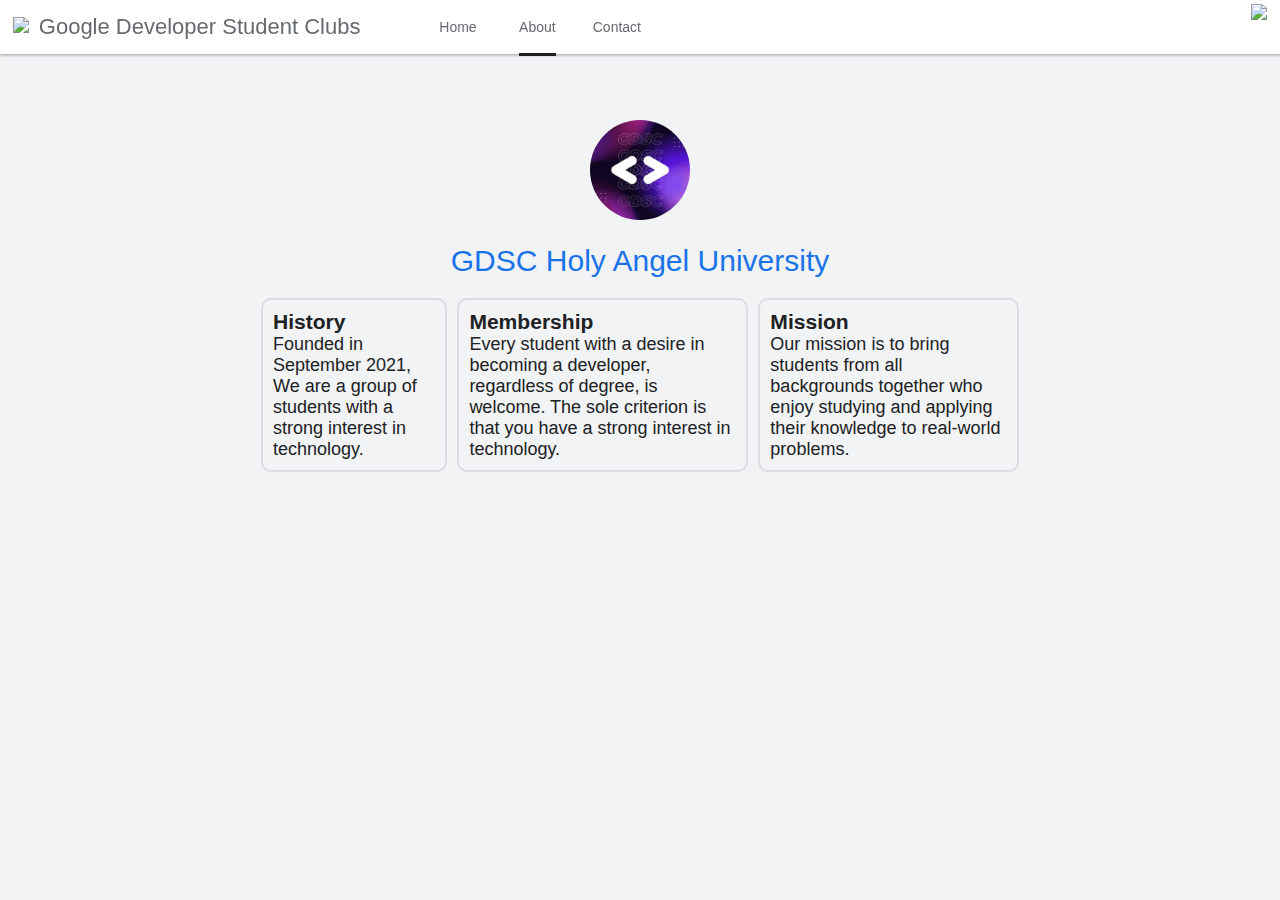
==== about.html @ f7ef7efb "Add files via upload" ====
<!DOCTYPE html>
<html lang="en">
    <head>
        <meta charset="UTF-8">
        <meta http-equiv="X-UA-Compatible" content="IE=edge">
        <meta name="viewport" content="width=device-width, initial-scale=1.0">
        <link rel="stylesheet" href="about.css">
        <link rel="icon" type="image/png" href="images/logo.png"/>
        <title>GDSC Holy Angel University</title>
    </head>
    <body>


        <div id="header">
            <div class="container">
                <div class="nav-right">
                    <a href="https://www.hau.edu.ph/"><img src="images/logo.png" class="logo2"></a>
                </div>
                <nav>
                    <nav role="logo">
                        <a href="https://developers.google.com/community/gdsc"><img src="images/gdsc.png" class="logo"></a>
                        <p id="page"><a href="https://developers.google.com/community/gdsc">Google Developer Student Clubs</a></p>
                    </nav>
                    <nav role="nav">
                        <ul>
                            <li><a href="./index.html" class="home">Home</a></li>
                            <li><a href="#" class="about">About</a></li>
                            <li><a href="#" class="connect">Contact</a></li>
                        </ul>
                    </nav>
                </nav>
            </div>
        </div>
        <div id="body">
            <div class="gdsc-hau">
                <img src="images/gdsc-hau.png" class="logo3">
            </div>
            <div class="title">
                <a href="https://gdsc.advocu.com/">GDSC Holy Angel University</a>
            </div>
            <div class="section1">
                <div class="content">
                    <h3>History</h3>
                    <p> 
                        Founded in September 2021, We are a group of students with a strong interest in technology.                    
                    </p>
                </div>
                <div class="content">
                    <h3>Membership</h3>
                    <p> 
                        Every student with a desire in becoming a developer, regardless of degree, is welcome. The sole criterion is that you have a strong interest in technology.
                    </p>
                </div>
                <div class="content">
                    <h3>Mission</h3>
                    <p> 
                        Our mission is to bring students from all backgrounds together who enjoy studying and applying their knowledge to real-world problems.
                    </p>
                </div>
            </div>
            
        </div>
        

    </body>
</html>
---- about.css ----
*{
    margin: 0;
    padding: 0;
    font-family: 'Product Sans', sans-serif;
    box-sizing: border-box;
}
body{
    background: #f1f3f4;
    color: #fff;
}


/*Navigation Bar*/
#header{
    position: fixed;
    top: 0;
    background: #fff;
    width: 100%;
}
.container{
    padding: 0px 1%;
    border-bottom: 1px solid #bdc1c6;
    box-shadow: 1px 1px 2px #bdc1c6;
}
.logo{
    margin: 10px 0px;
    width: 60px;
    height: auto;
    padding-right: 10px;
}
.logo2{
    width: 50px;
    padding-top: 4px;
}
#page a{
    padding-right: 60px;
    text-decoration: none;
    color: #666a6f;
    font-size: 22px;
    margin-bottom: 3px;
}
nav{
    display: flex;
    align-items: center;
    flex-wrap: wrap;
}
nav[role="logo"] #page{
    color: #666a6f;
}
nav[role="nav"] ul li{
    display: inline-block;
    width: 75px;
    text-align: center;
    list-style: none;
    margin: 18px 0px;
}
nav[role="nav"] ul li a{
    color: #666a6f;
    text-decoration: none;
    font-size: 14px;
}
.nav-right {
    float: right;
}
.nav-right:hover {
    background-color: #e8f0fe;
    color: #e8f0fe;
    border-radius: 10px;
    border-color: #fff;
}
.home:hover{
    color: #5f6368;
    padding-bottom: 18px;
    border-bottom: 3px solid #5f6368;   
}
.about{
    color: #202124;
    padding-bottom: 18px;
    border-bottom: 3px solid #202124;   
}
.contact:hover{
    color: #5f6368;
    padding-bottom: 18px;
    border-bottom: 3px solid #5f6368;   
}

/*Body*/
#body{
    margin-top:100px;    
    align-content: center;
    text-align: center;
}
.gdsc-hau{
    padding:20px;
}
.logo3{
    clip-path: circle(50px at center);
    height: 100px;
}
.title a{
    padding-top:20px;  
    text-decoration: none;
    color: #1a73e8;
    font-size: 30px;
}
.content{
    color: #202124;
    font-size: 18px;
    border: 2px solid #dadce0;
    border-radius: 10px;
    padding: 10px;
    margin-left: 5px;
    margin-right: 5px;
    margin-bottom: 20px;
    text-align: left;   
}

/*#page a sizing*/
@media all and (min-width: 50px)   {  #page a  { font-size:16px;  }.section1{display: inline; margin:20px 1%;}}
@media all and (min-width: 100px)  {  #page a  { font-size:16px;  }.section1{display: inline; margin:20px 1%;}}
@media all and (min-width: 200px)  {  #page a  { font-size:16px;  }.section1{display: inline; margin:20px 1%;}}
@media all and (min-width: 300px)  {  #page a  { font-size:18px;  }.section1{display: inline; margin:20px 1%;}}
@media all and (min-width: 400px)  {  #page a  { font-size:18px;  }.section1{display: inline; margin:20px 1%;}}
@media all and (min-width: 500px)  {  #page a  { font-size:20px;  }.section1{display: flex; margin:20px 5%;}}
@media all and (min-width: 600px)  {  #page a  { font-size:22px;  }.section1{display: flex; margin:20px 10%;}}
@media all and (min-width: 700px)  {  #page a  { font-size:22px;  }.section1{display: flex; margin:20px 10%;}}
@media all and (min-width: 800px)  {  #page a  { font-size:22px;  }.section1{display: flex; margin:20px 10%;}}
@media all and (min-width: 900px)  {  #page a  { font-size:22px;  }.section1{display: flex; margin:20px 10%;}}
@media all and (min-width: 1000px) {  #page a  { font-size:22px;  }.section1{display: flex; margin:20px 20%;}}
@media all and (min-width: 1100px) {  #page a  { font-size:22px;  }.section1{display: flex; margin:20px 20%;}}
@media all and (min-width: 1200px) {  #page a  { font-size:22px;  }.section1{display: flex; margin:20px 20%;}}
@media all and (min-width: 1300px) {  #page a  { font-size:22px;  }.section1{display: flex; margin:20px 30%;}}
@media all and (min-width: 1400px) {  #page a  { font-size:22px;  }.section1{display: flex; margin:20px 30%;}}
@media all and (min-width: 1500px) {  #page a  { font-size:22px;  }.section1{display: flex; margin:20px 30%;}}
@media all and (min-width: 1500px) {  #page a  { font-size:22px;  }.section1{display: flex; margin:20px 30%;}}
@media all and (min-width: 1600px) {  #page a  { font-size:22px;  }.section1{display: flex; margin:20px 30%;}}
@media all and (min-width: 1700px) {  #page a  { font-size:22px;  }.section1{display: flex; margin:20px 30%;}}
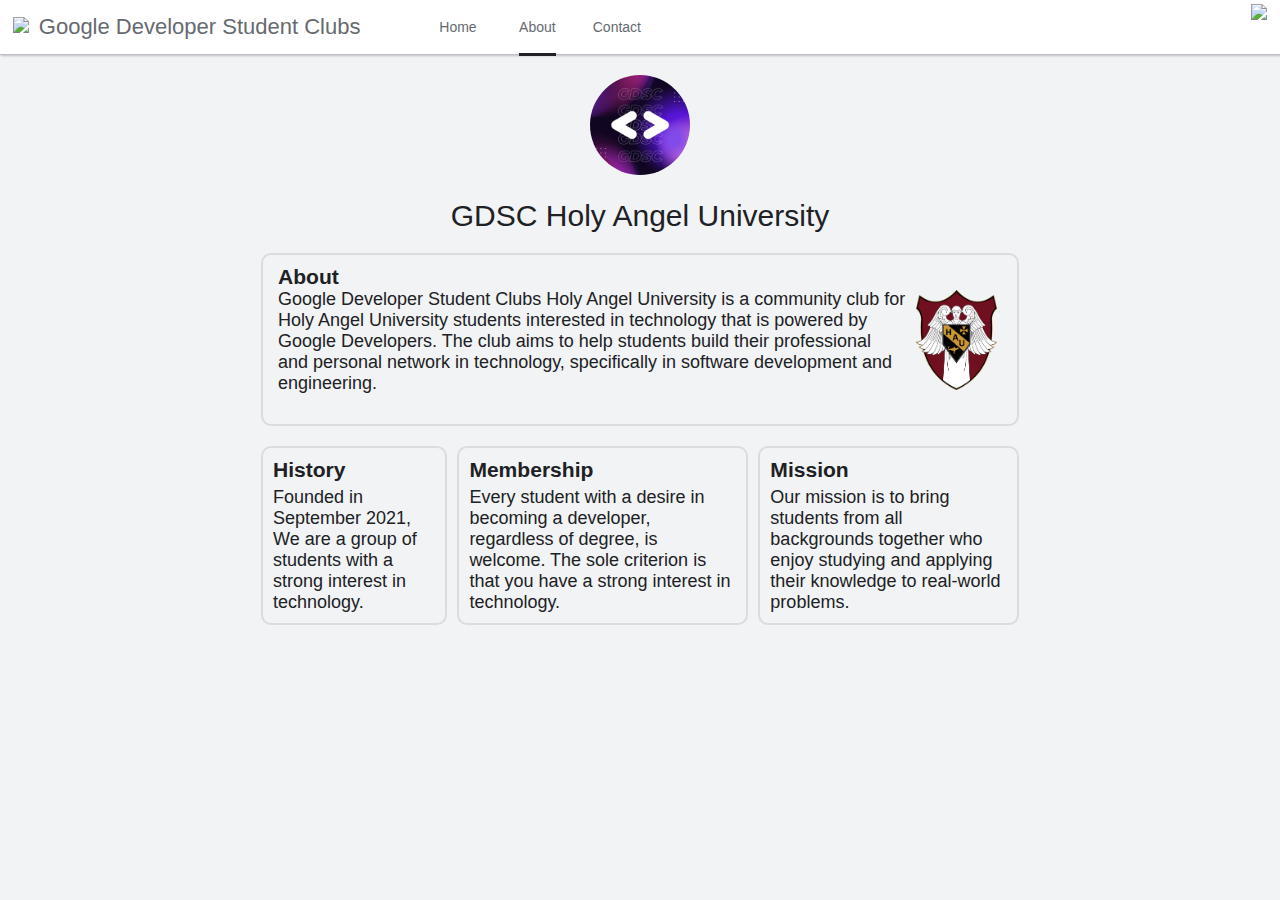
==== commit 7e0b64a4: "Add files via upload" ====
--- a/about.html
+++ b/about.html
@@ -38,7 +38,18 @@
             <div class="title">
                 <a href="https://gdsc.advocu.com/">GDSC Holy Angel University</a>
             </div>
-            <div class="section1">
+            <div class="section">
+                <div class="content-logo">
+                    <div class="content-w-logo">
+                    <h3>About</h3>
+                    <p>
+                        Google Developer Student Clubs Holy Angel University is a community club for Holy Angel University students interested in technology that is powered by Google Developers. The club aims to help students build their professional and personal network in technology, specifically in software development and engineering.
+                    </p>
+                    </div>
+                    <img src="images/hau.png" class="logo">
+                </div>
+            </div>
+            <div class="section">
                 <div class="content">
                     <h3>History</h3>
                     <p> 
--- a/about.css
+++ b/about.css
@@ -12,7 +12,7 @@
 
 /*Navigation Bar*/
 #header{
-    position: fixed;
+    position: sticky;
     top: 0;
     background: #fff;
     width: 100%;
@@ -86,22 +86,26 @@
 
 /*Body*/
 #body{
-    margin-top:100px;    
-    align-content: center;
+    margin-top: 20px;
     text-align: center;
 }
 .gdsc-hau{
-    padding:20px;
+    padding-bottom: 20px;
 }
-.logo3{
-    clip-path: circle(50px at center);
+.logo3{ 
+    width: 100px;
     height: 100px;
+    overflow: hidden;
+    border-radius: 50%;
 }
 .title a{
     padding-top:20px;  
     text-decoration: none;
-    color: #1a73e8;
+    color: #202124; /*#1a73e8*/
     font-size: 30px;
+}
+.title{
+    margin-bottom: 20px;
 }
 .content{
     color: #202124;
@@ -114,25 +118,63 @@
     margin-bottom: 20px;
     text-align: left;   
 }
+.content-w-logo{
+    color: #202124;
+    font-size: 18px;
+    margin-left: 5px;
+    margin-right: 10px;
+    margin-bottom: 20px;
+    text-align: left;
+}
+.content-logo{
+    color: #202124;
+    font-size: 18px;
+    border: 2px solid #dadce0;
+    border-radius: 10px;
+    padding: 10px;
+    margin-left: 5px;
+    margin-right: 5px;
+    margin-bottom: 20px;
+    text-align: left;
+    display: flex;
+}
+.content-logo img{
+    width: auto;
+    height: 100px;
+    align-self: center;
+    justify-self: center;
+}
+.content h3{
+    margin-bottom: 5px;
+}
+.content img{
+    flex-wrap: flex;
+    float: right;
+}
+.section{
+    margin-top: 20px;
+    text-align: justify;
+    text-justify: inter-word;
+}
 
-/*#page a sizing*/
-@media all and (min-width: 50px)   {  #page a  { font-size:16px;  }.section1{display: inline; margin:20px 1%;}}
-@media all and (min-width: 100px)  {  #page a  { font-size:16px;  }.section1{display: inline; margin:20px 1%;}}
-@media all and (min-width: 200px)  {  #page a  { font-size:16px;  }.section1{display: inline; margin:20px 1%;}}
-@media all and (min-width: 300px)  {  #page a  { font-size:18px;  }.section1{display: inline; margin:20px 1%;}}
-@media all and (min-width: 400px)  {  #page a  { font-size:18px;  }.section1{display: inline; margin:20px 1%;}}
-@media all and (min-width: 500px)  {  #page a  { font-size:20px;  }.section1{display: flex; margin:20px 5%;}}
-@media all and (min-width: 600px)  {  #page a  { font-size:22px;  }.section1{display: flex; margin:20px 10%;}}
-@media all and (min-width: 700px)  {  #page a  { font-size:22px;  }.section1{display: flex; margin:20px 10%;}}
-@media all and (min-width: 800px)  {  #page a  { font-size:22px;  }.section1{display: flex; margin:20px 10%;}}
-@media all and (min-width: 900px)  {  #page a  { font-size:22px;  }.section1{display: flex; margin:20px 10%;}}
-@media all and (min-width: 1000px) {  #page a  { font-size:22px;  }.section1{display: flex; margin:20px 20%;}}
-@media all and (min-width: 1100px) {  #page a  { font-size:22px;  }.section1{display: flex; margin:20px 20%;}}
-@media all and (min-width: 1200px) {  #page a  { font-size:22px;  }.section1{display: flex; margin:20px 20%;}}
-@media all and (min-width: 1300px) {  #page a  { font-size:22px;  }.section1{display: flex; margin:20px 30%;}}
-@media all and (min-width: 1400px) {  #page a  { font-size:22px;  }.section1{display: flex; margin:20px 30%;}}
-@media all and (min-width: 1500px) {  #page a  { font-size:22px;  }.section1{display: flex; margin:20px 30%;}}
-@media all and (min-width: 1500px) {  #page a  { font-size:22px;  }.section1{display: flex; margin:20px 30%;}}
-@media all and (min-width: 1600px) {  #page a  { font-size:22px;  }.section1{display: flex; margin:20px 30%;}}
-@media all and (min-width: 1700px) {  #page a  { font-size:22px;  }.section1{display: flex; margin:20px 30%;}}
+/*width sizing*/
+@media all and (min-width: 50px)   {  #page a  { font-size:16px;  }.section{display: inline; margin:0 1%;}}
+@media all and (min-width: 100px)  {  #page a  { font-size:16px;  }.section{display: inline; margin:0 1%;}}
+@media all and (min-width: 200px)  {  #page a  { font-size:16px;  }.section{display: inline; margin:0 1%;}}
+@media all and (min-width: 300px)  {  #page a  { font-size:18px;  }.section{display: inline; margin:0 1%;}}
+@media all and (min-width: 400px)  {  #page a  { font-size:18px;  }.section{display: inline; margin:0 1%;}}
+@media all and (min-width: 500px)  {  #page a  { font-size:20px;  }.section{display: flex; margin:0 5%;}}
+@media all and (min-width: 600px)  {  #page a  { font-size:22px;  }.section{display: flex; margin:0 10%;}}
+@media all and (min-width: 700px)  {  #page a  { font-size:22px;  }.section{display: flex; margin:0 10%;}}
+@media all and (min-width: 800px)  {  #page a  { font-size:22px;  }.section{display: flex; margin:0 10%;}}
+@media all and (min-width: 900px)  {  #page a  { font-size:22px;  }.section{display: flex; margin:0 10%;}}
+@media all and (min-width: 1000px) {  #page a  { font-size:22px;  }.section{display: flex; margin:0 20%;}}
+@media all and (min-width: 1100px) {  #page a  { font-size:22px;  }.section{display: flex; margin:0 20%;}}
+@media all and (min-width: 1200px) {  #page a  { font-size:22px;  }.section{display: flex; margin:0 20%;}}
+@media all and (min-width: 1300px) {  #page a  { font-size:22px;  }.section{display: flex; margin:0 30%;}}
+@media all and (min-width: 1400px) {  #page a  { font-size:22px;  }.section{display: flex; margin:0 30%;}}
+@media all and (min-width: 1500px) {  #page a  { font-size:22px;  }.section{display: flex; margin:0 30%;}}
+@media all and (min-width: 1500px) {  #page a  { font-size:22px;  }.section{display: flex; margin:0 30%;}}
+@media all and (min-width: 1600px) {  #page a  { font-size:22px;  }.section{display: flex; margin:0 30%;}}
+@media all and (min-width: 1700px) {  #page a  { font-size:22px;  }.section{display: flex; margin:0 30%;}}
 
